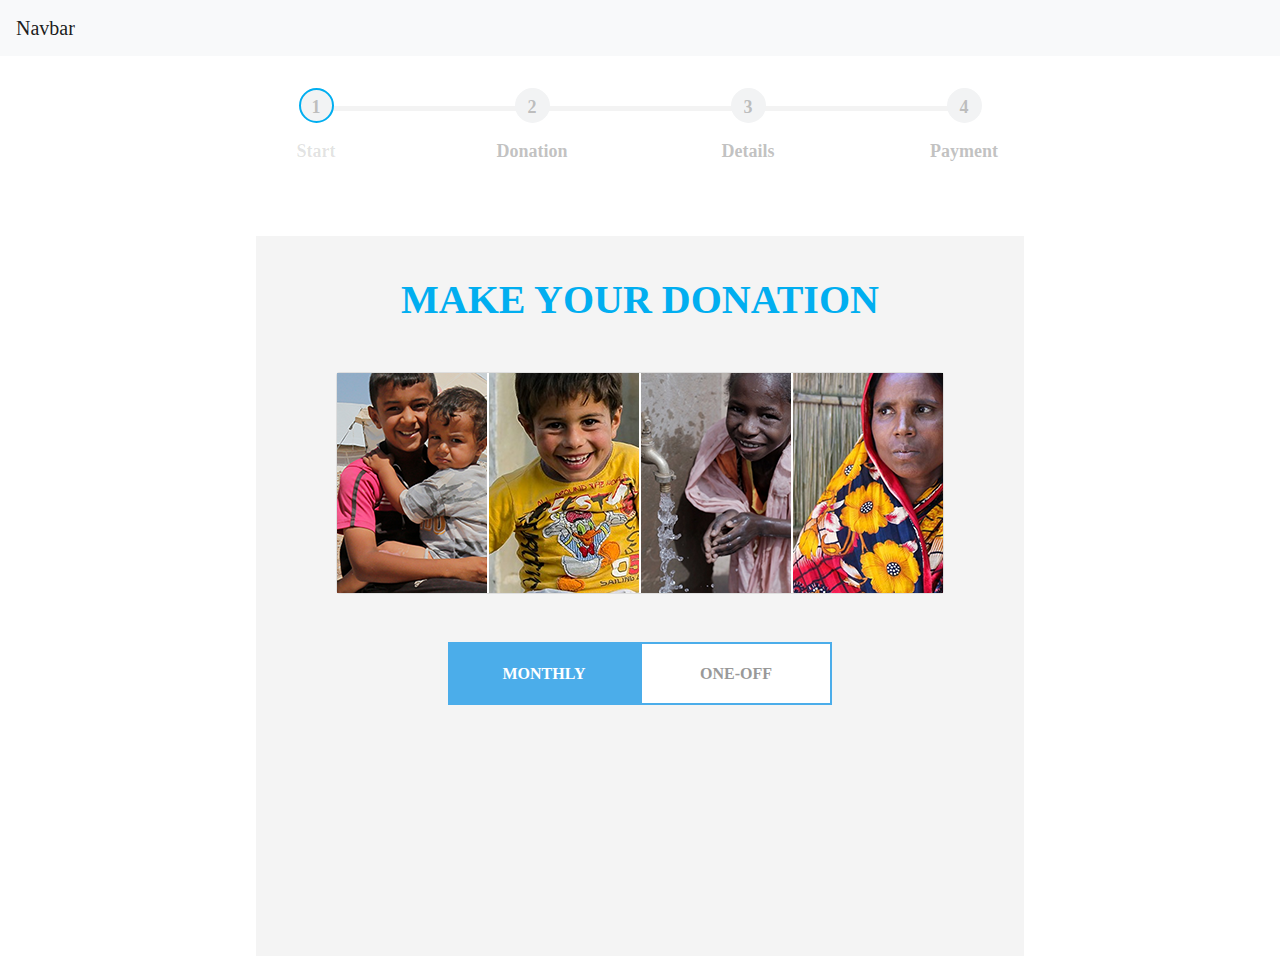
==== index.html @ ff3f17ac "first commit" ====
<!DOCTYPE html>
<html lang="en">
<head>
    <meta charset="UTF-8">
    <meta http-equiv="X-UA-Compatible" content="IE=edge">
    <meta name="viewport" content="width=device-width, initial-scale=1.0">
    <title>Donation | Islamic Relief</title>
    <link rel="stylesheet" href="style.css">
    <link rel="stylesheet" href="https://cdn.jsdelivr.net/npm/bootstrap@4.0.0/dist/css/bootstrap.min.css" integrity="sha384-Gn5384xqQ1aoWXA+058RXPxPg6fy4IWvTNh0E263XmFcJlSAwiGgFAW/dAiS6JXm" crossorigin="anonymous">
</head>
<body>
   <main>
    <div class="container-fluid  p-0">
        <nav class="navbar navbar-expand-lg navbar-light bg-light fixed">
          <a class="navbar-brand" href="#">Navbar</a>
        </nav>
      </div>
      <div class="container">
        <ul class='timeline'>
            <li class='active' style="color:#2222 !important;">Start</li>
            <li>Donation</li>
            <li>Details</li>
            <li>Payment</li>
          </ul>
      </div>
      <div class="box">
            <h1 class="header">make your donation</h1>
            <div class="wrapper">
                <div class="card">
                    <img  src="images/banner_1.webp" alt="Card image cap">
                  </div>
          </div>
          <div class="mid mt-5">
            <button class="btn-1">MONTHLY</button>
            <button class="btn-2">ONE-OFF</button>

          </div>
      </div>
     

        <!-- <div class="col-3">
            <div class="card" style="width: 18rem;">
                <img class="card-img-top" src="images/banner_2.webp" alt="Card image cap">
              </div>
        </div>
        <div class="col-3">
            <div class="card" style="width: 18rem;">
                <img class="card-img-top" src="images/banner_3.webp" alt="Card image cap">
              </div>
        </div>
        <div class="col-3">
            <div class="card" style="width: 18rem;">
                <img class="card-img-top" src="images/banner_4.webp" alt="Card image cap">
              </div>
        </div> -->

      
   
   </main>
    <script src="https://code.jquery.com/jquery-3.2.1.slim.min.js" integrity="sha384-KJ3o2DKtIkvYIK3UENzmM7KCkRr/rE9/Qpg6aAZGJwFDMVNA/GpGFF93hXpG5KkN" crossorigin="anonymous"></script>
<script src="https://cdn.jsdelivr.net/npm/popper.js@1.12.9/dist/umd/popper.min.js" integrity="sha384-ApNbgh9B+Y1QKtv3Rn7W3mgPxhU9K/ScQsAP7hUibX39j7fakFPskvXusvfa0b4Q" crossorigin="anonymous"></script>
<script src="https://cdn.jsdelivr.net/npm/bootstrap@4.0.0/dist/js/bootstrap.min.js" integrity="sha384-JZR6Spejh4U02d8jOt6vLEHfe/JQGiRRSQQxSfFWpi1MquVdAyjUar5+76PVCmYl" crossorigin="anonymous"></script>
</body>
</html>
---- style.css ----
*{
    margin: 0px;
    padding: 0px;
    box-sizing: border-box;
    font-family: "Geogrotesque";
}
body{
    color: #9999 !important;
}
.container{
   
    height: 20vh;
    display: flex;
    justify-content: space-around;
    padding: 2em;

}
.timeline {
    list-style: none;
    counter-reset: step;
  }
  
  .timeline li {
    float: left;    
    text-align: center;
    width: 12em;   
    position: relative;  
    /* color:#9999 ; */
    font-size: 18px;
    font-weight: 800;


  }
  
  .timeline li:before {
    content: counter(step);
    counter-increment: step;
    line-height: 35px;
    width: 35px;
    height: 35px;
    display: block;
    border-radius: 100%;
    border: 2px solid #f2f3f4;
    margin: 0 auto 15px auto;  
    background: #f2f3f4;
    color:#9999 ;
/* border: solid yellow; */
  }
  
  .timeline li:after {
    content: '';
    width: 100%;
    height: 5px;
    background: #f3f3f3;
    display: block;
    position: absolute;
    top: 17.5px;
    left: 50%;
    z-index: -1;
    color:#9999 ;
    /* border: solid red; */
  }
  
  .timeline li:last-child:after {
    content: none;
  }
  
  .timeline li.active {
    color: #2222 !important;
    /* border: green solid; */
  }
  /* .active{
    color: #2222;
  } */
  
  .timeline li:first-child:before {
    border-color: #01aef0;  
  }
  .timeline li:first-child:after {
    background: #f3f3f3;  
  }
  .box{
    height: 80vh;
    width: 60%;
    margin: auto;
    /* margin-top: 1em; */
    background-color: #f4f4f4;
  }
  .header{
    text-transform: uppercase;
    color: #01aef0;
    font-size: 40px;
    font-weight: 700;
    padding: 1em;
    text-align: center;
  }
  .wrapper{
    display: flex;
    justify-content: center;
  }
  .wrapper img{
    width: 100%;
  }
  .btn-1{
    background-color: #4badea;
    width: 12em;
    height: 7vh;
    color: #fff;
    font: 30px;
    font-weight: 700;
    border: none!important;
    cursor: pointer;
  }
  .btn-2{
    background-color: #fff;
    width: 12em;
    height: 7vh;
    color: #999;
    font: 30px;
    font-weight: 700;
    border: 2px solid #4badea;
    cursor: pointer;
  }
  .btn-2:hover{
    background-color: #f3f3f3;
  }
  .mid{
    display: flex;
    justify-content: center;
  }

@media(max-width:762px) {
    .timeline li {
        float: left;    
        text-align: center;
        width: 4.5em;   
        position: relative;  
        /* color:#9999 ; */
        font-size: 18px;
      }
      .box{
        height: 100vh;
        width: 100%;
        margin: auto;
        /* margin-top: 1em; */
        background-color: #f4f4f4;
      }
      .wrapper img{
        width: 90%;
        margin: auto;
        
      }
      .wrapper{
        flex-direction: column;
        display: flex;
        justify-content: center;
        margin-top: 0em !important;
      }
      .card{
        border: none;
      }
      .mid{
        display: flex;
        justify-content: center;
        align-items: center;
        flex-direction: column !important;
      }
      .btn-1{
        background-color: #4badea;
        width: 22em;
        height: 7vh;
        color: #fff;
        font: 30px;
        font-weight: 700;
        border: none!important;
        cursor: pointer;
      }
      .btn-2{
        background-color: #fff;
        width: 22em;
        height: 7vh;
        color: #999;
        font: 30px;
        font-weight: 700;
        border: 2px solid #4badea;
        cursor: pointer;
        margin-top: 0.5em;
      }
     
}
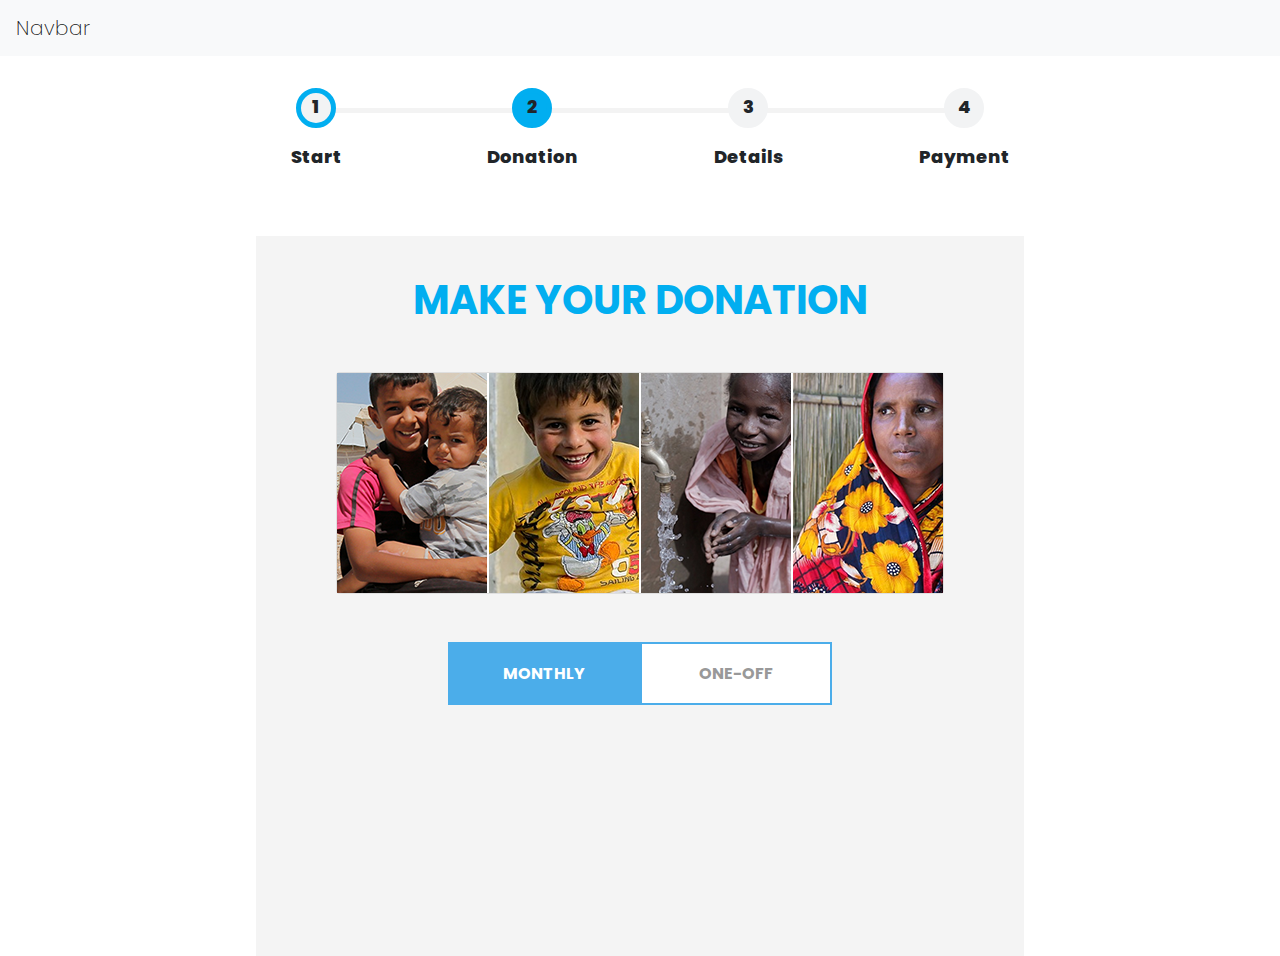
==== commit 8ad3c716: "style adjustments" ====
--- a/index.html
+++ b/index.html
@@ -5,6 +5,7 @@
     <meta http-equiv="X-UA-Compatible" content="IE=edge">
     <meta name="viewport" content="width=device-width, initial-scale=1.0">
     <title>Donation | Islamic Relief</title>
+    <link href="https://fonts.googleapis.com/css2?family=Poppins:wght@200&display=swap" rel="stylesheet">
     <link rel="stylesheet" href="style.css">
     <link rel="stylesheet" href="https://cdn.jsdelivr.net/npm/bootstrap@4.0.0/dist/css/bootstrap.min.css" integrity="sha384-Gn5384xqQ1aoWXA+058RXPxPg6fy4IWvTNh0E263XmFcJlSAwiGgFAW/dAiS6JXm" crossorigin="anonymous">
 </head>
@@ -17,8 +18,8 @@
       </div>
       <div class="container">
         <ul class='timeline'>
-            <li class='active' style="color:#2222 !important;">Start</li>
-            <li>Donation</li>
+            <li class='active'>Start</li>
+            <li onclick="myFunction()">Donation</li>
             <li>Details</li>
             <li>Payment</li>
           </ul>
@@ -31,32 +32,19 @@
                   </div>
           </div>
           <div class="mid mt-5">
-            <button class="btn-1">MONTHLY</button>
+            <button class="btn-1" onclick="myFunction()">MONTHLY</button>
             <button class="btn-2">ONE-OFF</button>
 
           </div>
       </div>
      
 
-        <!-- <div class="col-3">
-            <div class="card" style="width: 18rem;">
-                <img class="card-img-top" src="images/banner_2.webp" alt="Card image cap">
-              </div>
-        </div>
-        <div class="col-3">
-            <div class="card" style="width: 18rem;">
-                <img class="card-img-top" src="images/banner_3.webp" alt="Card image cap">
-              </div>
-        </div>
-        <div class="col-3">
-            <div class="card" style="width: 18rem;">
-                <img class="card-img-top" src="images/banner_4.webp" alt="Card image cap">
-              </div>
-        </div> -->
+       
 
       
    
    </main>
+   <script src="script.js"></script>
     <script src="https://code.jquery.com/jquery-3.2.1.slim.min.js" integrity="sha384-KJ3o2DKtIkvYIK3UENzmM7KCkRr/rE9/Qpg6aAZGJwFDMVNA/GpGFF93hXpG5KkN" crossorigin="anonymous"></script>
 <script src="https://cdn.jsdelivr.net/npm/popper.js@1.12.9/dist/umd/popper.min.js" integrity="sha384-ApNbgh9B+Y1QKtv3Rn7W3mgPxhU9K/ScQsAP7hUibX39j7fakFPskvXusvfa0b4Q" crossorigin="anonymous"></script>
 <script src="https://cdn.jsdelivr.net/npm/bootstrap@4.0.0/dist/js/bootstrap.min.js" integrity="sha384-JZR6Spejh4U02d8jOt6vLEHfe/JQGiRRSQQxSfFWpi1MquVdAyjUar5+76PVCmYl" crossorigin="anonymous"></script>
--- a/style.css
+++ b/style.css
@@ -2,88 +2,84 @@
     margin: 0px;
     padding: 0px;
     box-sizing: border-box;
-    font-family: "Geogrotesque";
-}
-body{
+    font-family: 'Poppins', sans-serif;
+    font-weight: 200;
+}
+/* body{
     color: #9999 !important;
-}
+} */
 .container{
    
     height: 20vh;
     display: flex;
-    justify-content: space-around;
+    justify-content:center;
     padding: 2em;
 
 }
 .timeline {
     list-style: none;
     counter-reset: step;
+    display: flex;
+    justify-content: center;
   }
   
   .timeline li {
-    float: left;    
     text-align: center;
     width: 12em;   
-    position: relative;  
-    /* color:#9999 ; */
     font-size: 18px;
     font-weight: 800;
-
-
-  }
-  
+  }
   .timeline li:before {
     content: counter(step);
     counter-increment: step;
-    line-height: 35px;
-    width: 35px;
-    height: 35px;
+    width: 40px;
+    height: 40px;
     display: block;
     border-radius: 100%;
-    border: 2px solid #f2f3f4;
+    border: 5px solid #f2f3f4;
     margin: 0 auto 15px auto;  
     background: #f2f3f4;
-    color:#9999 ;
-/* border: solid yellow; */
-  }
-  
+  }
+ 
   .timeline li:after {
     content: '';
-    width: 100%;
+    width: 15%;
     height: 5px;
     background: #f3f3f3;
     display: block;
     position: absolute;
-    top: 17.5px;
-    left: 50%;
-    z-index: -1;
-    color:#9999 ;
-    /* border: solid red; */
+   z-index: -1;
+    top: 6em;
+   margin-left: 7em;
   }
   
   .timeline li:last-child:after {
     content: none;
   }
-  
-  .timeline li.active {
+  .timeline li .active {
     color: #2222 !important;
-    /* border: green solid; */
-  }
-  /* .active{
-    color: #2222;
+ 
+  }
+  .timeline li:first-child:before {
+    border-color: #01aef0; 
+  }
+  /* .timeline li:first-child:after {
+    background: #f3f3f3;  
+    border: solid red;
   } */
-  
-  .timeline li:first-child:before {
-    border-color: #01aef0;  
-  }
-  .timeline li:first-child:after {
-    background: #f3f3f3;  
-  }
+
+.timeline li:nth-child(2):before{
+  background-color: #01aef0;
+  border-color: #01aef0;
+  /* border: solid yellowgreen; */
+
+}
+
+
   .box{
     height: 80vh;
     width: 60%;
     margin: auto;
-    /* margin-top: 1em; */
     background-color: #f4f4f4;
   }
   .header{
@@ -94,6 +90,9 @@
     padding: 1em;
     text-align: center;
   }
+  /* .don{
+    background-color: #01aef0 !important;
+  } */
   .wrapper{
     display: flex;
     justify-content: center;
@@ -130,14 +129,55 @@
   }
 
 @media(max-width:762px) {
-    .timeline li {
-        float: left;    
-        text-align: center;
-        width: 4.5em;   
-        position: relative;  
-        /* color:#9999 ; */
-        font-size: 18px;
-      }
+  .container{
+    height: 20vh;
+    padding: 2em !important;
+
+}
+.timeline li:before {
+  content: counter(step);
+  counter-increment: step;
+  width: 35px;
+  height: 35px;
+  display: block;
+  border-radius: 100%;
+  border: 5px solid #f2f3f4;
+  margin: 0 auto 10px auto;  
+  background: #f2f3f4;
+}
+
+  .timeline {
+    list-style: none;
+    counter-reset: step;
+    display: flex;
+    justify-content: center !important; 
+    align-items: center;
+  }
+  
+  .timeline li{
+    width: 5em;
+    /* padding: 0.5em; */
+     text-align: center;
+      font-size: 15px;
+      font-weight: 400;
+      padding: 0px !important;
+  }
+  .timeline li:after {
+    content: '';
+    width: 28%;
+    height: 5px;
+    background: #f3f3f3;
+    display: block;
+    position: absolute;
+   z-index: -1;
+    top: 6.5em;
+   margin-left: 1.4em;
+   
+
+  }
+  .timeline li:last-child:after {
+    content: none;
+  }
       .box{
         height: 100vh;
         width: 100%;
